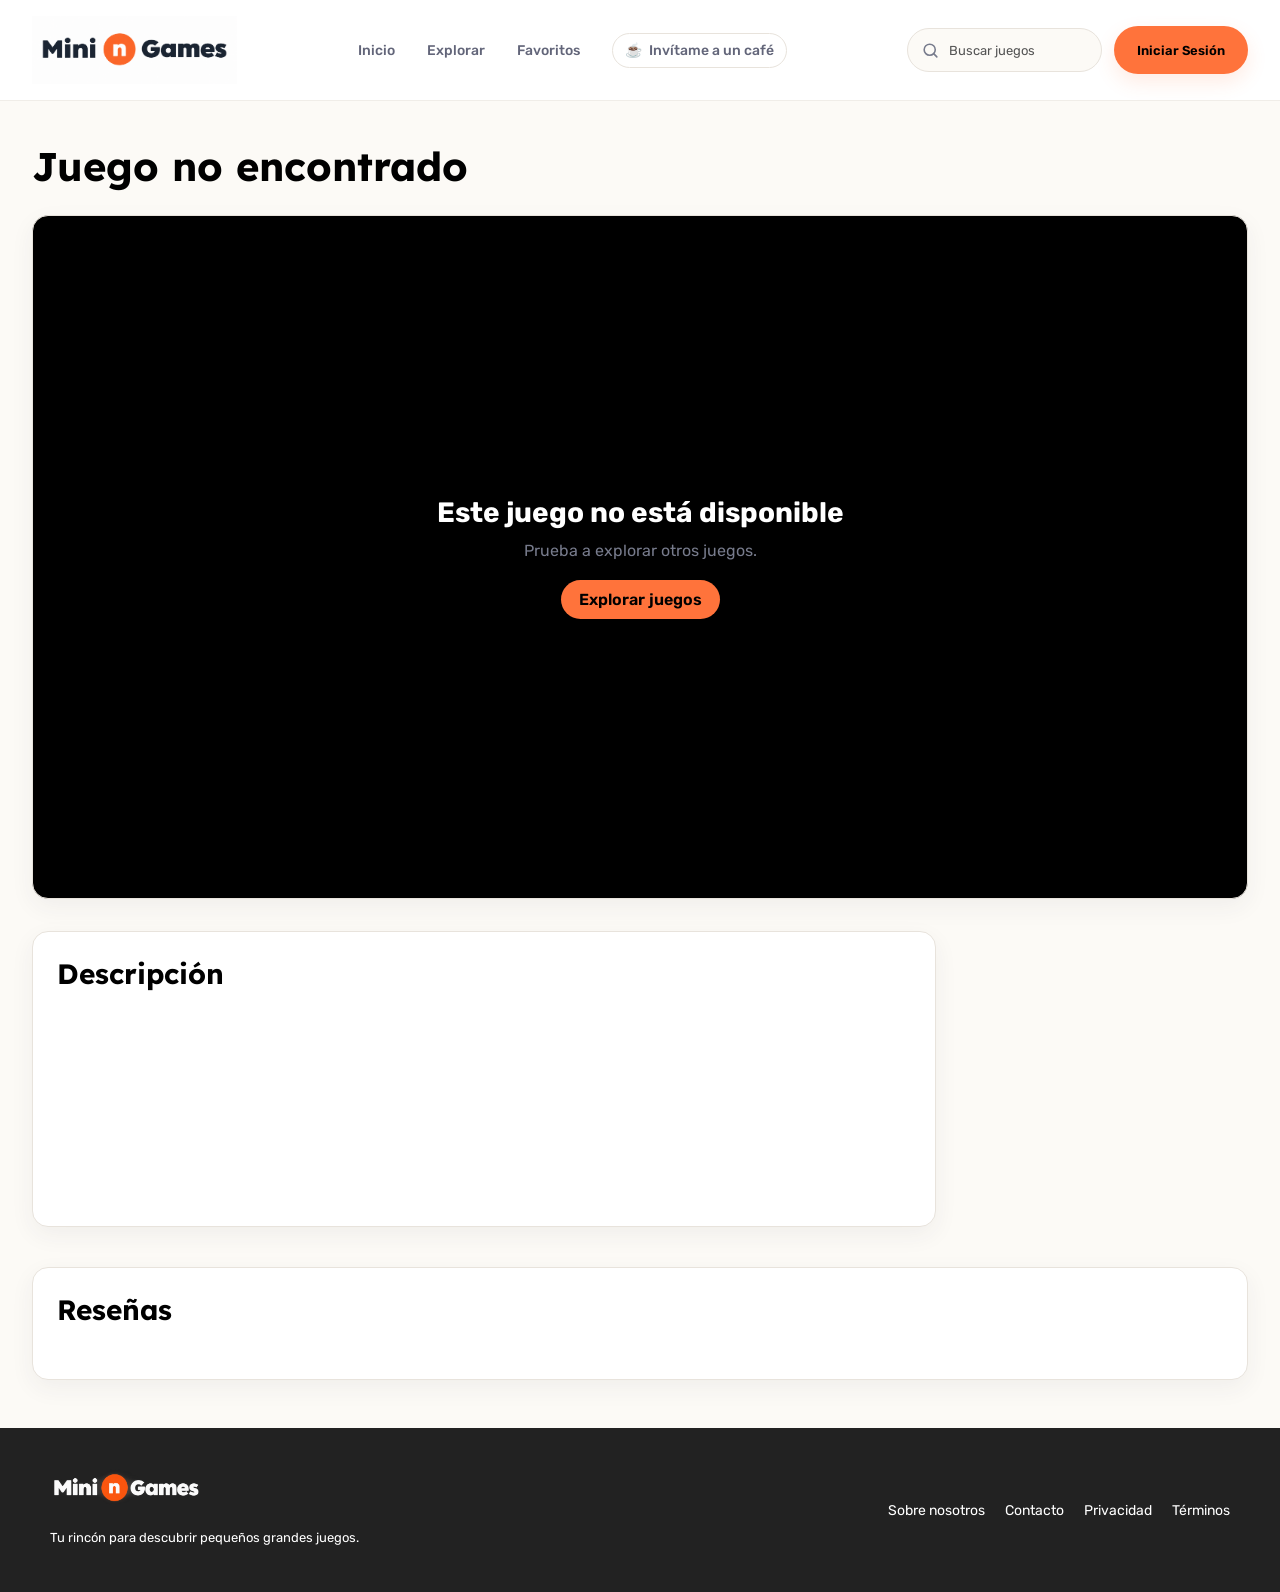
==== html/BlankGame.html @ 8cdf12ac "Add files via upload" ====
<!doctype html>
<html lang="es">
  <head>
    <meta charset="UTF-8" />
    <meta name="viewport" content="width=device-width, initial-scale=1.0" />
    <meta
      name="description"
      content="Consulta la ficha, imágenes y reseñas de este juego en Mini N Games."
    />
    <title>Juego | Mini N Games</title>
    <link rel="stylesheet" href="../CSS/fonts.css" />
    <link rel="stylesheet" href="../CSS/colors.css" />
    <link rel="stylesheet" href="../CSS/spacing.css" />
    <link rel="stylesheet" href="../CSS/index.css" />
    <link rel="stylesheet" href="../CSS/game_page.css" />
  </head>

  <body class="primary-background">
    <header class="site-header highlight-background">
      <div class="header-content">
        <a href="../index.html" class="logo-link" aria-label="Mini N Games - Inicio">
          <img src="../img/logo/whiteLogo.png" alt="Mini N Games" class="logo" />
        </a>

        <nav class="primary-nav" aria-label="Navegación principal">
          <a href="../index.html">Inicio</a>
          <a href="./gameBrowser.html">Explorar</a>
          <a href="./favoritos.html">Favoritos</a>
          <a href="./cafe.html" class="coffee-button">
            <span aria-hidden="true">☕</span> Invítame a un café
          </a>
        </nav>

        <div class="header-actions">
          <form
            class="header-search"
            role="search"
            action="./gameBrowser.html"
            method="get"
          >
            <svg
              class="search-icon"
              xmlns="http://www.w3.org/2000/svg"
              width="19"
              height="19"
              viewBox="0 0 24 24"
              fill="none"
              stroke="currentColor"
              stroke-width="2"
              stroke-linecap="round"
              stroke-linejoin="round"
              aria-hidden="true"
            >
              <circle cx="11" cy="11" r="7"></circle>
              <path d="m20 20-4-4"></path>
            </svg>
            <input
              type="search"
              name="q"
              placeholder="Buscar juegos"
              aria-label="Buscar juegos"
            />
          </form>
          <a href="./account.html" class="account-button">Iniciar Sesión</a>
        </div>
      </div>
    </header>

    <main class="game-page">
      <section class="game-player-section" aria-labelledby="game-title">
        <div class="game-title-row">
          <h1 id="game-title" class="title game-title">Cargando juego...</h1>
          <div id="favorite-action"></div>
        </div>
        <div
          class="game-player"
          role="region"
          aria-label="Área de ejecución del juego"
        >
          <div class="game-unavailable" role="status">
            <h2>Este juego no está disponible</h2>
            <p>Prueba a explorar otros juegos.</p>
            <a class="game-unavailable-link" href="./gameBrowser.html">
              Explorar juegos
            </a>
          </div>
        </div>
      </section>

      <section class="game-description-section" aria-labelledby="description-title">
        <div class="game-description">
          <h2 id="description-title" class="subtitle">Descripción</h2>
          <div id="game-description" class="game-description-copy cuerpo"></div>
          <p id="game-author" class="game-author cuerpo" hidden></p>
        </div>
        <aside
          id="game-gallery"
          class="game-gallery"
          aria-label="Imágenes del juego"
        ></aside>
      </section>

      <section class="game-reviews" aria-labelledby="reviews-title">
        <div class="reviews-header">
          <h2 id="reviews-title" class="subtitle">Reseñas</h2>
        </div>
        <p id="review-summary" class="review-summary cuerpo" aria-live="polite"></p>
        <div id="review-composer" class="review-composer" hidden>
          <h3 id="review-form-title" class="highlight">Escribe una reseña</h3>
          <form id="review-form">
            <label class="review-field">
              Valoración
              <span
                class="review-rating-control"
                role="group"
                aria-label="Elige una valoración"
              >
                <input type="hidden" name="rating" value="5">
                <button
                  type="button"
                  class="review-rating-button"
                  data-rating="1"
                  aria-label="1 estrella"
                >★</button>
                <button
                  type="button"
                  class="review-rating-button"
                  data-rating="2"
                  aria-label="2 estrellas"
                >★</button>
                <button
                  type="button"
                  class="review-rating-button"
                  data-rating="3"
                  aria-label="3 estrellas"
                >★</button>
                <button
                  type="button"
                  class="review-rating-button"
                  data-rating="4"
                  aria-label="4 estrellas"
                >★</button>
                <button
                  type="button"
                  class="review-rating-button"
                  data-rating="5"
                  aria-label="5 estrellas"
                >★</button>
              </span>
            </label>
            <label class="review-field">
              Tu reseña
              <textarea
                name="comment"
                rows="4"
                minlength="10"
                maxlength="1000"
                required
                placeholder="Cuéntanos qué te ha parecido este juego..."
              ></textarea>
            </label>
            <button class="review-submit" type="submit">Publicar reseña</button>
            <p id="review-form-status" class="review-form-status" role="status"></p>
          </form>
        </div>
        <p id="review-login-prompt" class="review-login-prompt cuerpo" hidden>
          <a href="./account.html">Inicia sesión</a> para escribir una reseña.
        </p>
        <div id="review-list" class="review-list" aria-live="polite">
          <p class="cuerpo" role="status">Cargando reseñas...</p>
        </div>
      </section>
    </main>

    <footer class="site-footer">
      <div class="footer-content">
        <div>
          <a
            href="../index.html"
            class="logo-link"
            aria-label="Mini N Games - Inicio"
          >
            <img
              src="../img/logo/TransparentBlackLogo.png"
              alt="Mini N Games"
              class="logo"
              style="width: 150px; height: auto"
            />
          </a>
          <p class="leyenda">
            Tu rincón para descubrir pequeños grandes juegos.
          </p>
        </div>
        <nav class="footer-links" aria-label="Enlaces del pie de página">
          <a href="./sobre-nosotros.html">Sobre nosotros</a>
          <a href="./contacto.html">Contacto</a>
          <a href="./privacidad.html">Privacidad</a>
          <a href="./terminos.html">Términos</a>
        </nav>
      </div>
    </footer>

    <script src="../js/paths.js"></script>
    <script src="../js/nav-search.js"></script>
    <script src="../js/accounts.js"></script>
    <script src="../js/favorite-controls.js"></script>
    <script src="../js/game-detail.js"></script>
  </body>
</html>
---- CSS/fonts.css ----
@font-face {
  font-family: "Lexend Deca";
  src: url("./fuentes/Lexend_Deca/LexendDeca-VariableFont_wght.ttf")
    format("truetype");
  font-weight: 100 900;
  font-style: normal;
  font-display: swap;
}

@font-face {
  font-family: "Rubik";
  src: url("./fuentes/Rubik/Rubik-VariableFont_wght.ttf") format("truetype");
  font-weight: 300 900;
  font-style: normal;
  font-display: swap;
}

.logo-link,
.primary-nav a,
.account-button,
.hero-button,
.section-header a,
.footer-links a {
  text-decoration: none;
}

.primary-nav a,
.header-search input,
.account-button,
.hero-button,
.advertisement,
.intro-text,
.section-header a,
.game-category,
.footer-links a,
.carousel-details p,
.carousel-meta span,
.carousel-meta .carousel-category-link {
  font-family: "Rubik", sans-serif;
}

.primary-nav a {
  font-size: 14px;
  font-weight: 500;
  white-space: nowrap;
}

.primary-nav a.active {
  font-weight: 600;
}

.header-search input,
.account-button {
  font-size: 13px;
}

.account-button {
  font-weight: 600;
  white-space: nowrap;
}

.hero-button {
  font-size: 14px;
  font-weight: 500;
}

.advertisement span {
  font-size: 13px;
}

.intro-text {
  font-size: 15px;
}

.section-header a,
.footer-links a {
  font-size: 14px;
}

.game-info p {
  line-height: 1.4;
}

.game-category {
  font-size: 12px;
}

.featured-label {
  font-family: "Rubik", sans-serif;
  font-size: 11px;
  font-weight: 600;
  letter-spacing: 0.08em;
}

.carousel-main-overlay h2 {
  font-size: clamp(23px, 2.4vw, 34px);
  line-height: 1.12;
}

.carousel-details h2 {
  font-family: "Lexend Deca", sans-serif;
  font-size: 18px;
  line-height: 1.25;
}

.carousel-details p {
  font-size: 13px;
  line-height: 1.45;
}

.carousel-meta span,
.carousel-meta .carousel-category-link {
  font-size: 11px;
}

.carousel-arrow {
  font-size: 21px;
}

@media (max-width: 760px) {
  .primary-nav a {
    font-size: 13px;
  }

  .hero-content .cuerpo {
    font-size: 14px;
  }

  .carousel-main-overlay h2 {
    font-size: 24px;
  }

  .carousel-details h2 {
    font-size: 16px;
  }

  .carousel-details p {
    font-size: 12px;
  }

  .carousel-arrow {
    font-size: 17px;
  }
}

@media (max-width: 600px) {
  .account-button {
    font-size: 12px;
  }
}

.title {
  font-family: "Lexend Deca", sans-serif;
  font-size: 40px;
}
.subtitle {
  font-family: "Lexend Deca", sans-serif;
  font-size: 28px;
}
.highlight {
  font-family: "Lexend Deca", sans-serif;
  font-size: 20px;
}

.cuerpo {
  font-family: "Rubik", sans-serif;
  font-size: 16px;
}

.leyenda {
  font-family: "Rubik", sans-serif;
  font-size: 13px;
}
---- CSS/colors.css ----
:root {
  --color-primary: #ff733b;
  --color-primary-hover: #ed622e;
  --color-primary-hover-alt: #e95f2c;
  --color-primary-subtle: rgba(255, 115, 59, 0.14);
  --color-primary-focus: rgb(255 115 59 / 12%);
  --color-primary-shadow: rgb(255 115 59 / 14%);
  --color-secondary: #4ecdc4;
  --color-secondary-subtle: rgb(78 205 196 / 20%);
  --color-secondary-text: #13312f;
  --color-page-background: #fcfaf6;
  --color-white: #fff;
  --color-black: #000;
  --color-transparent: transparent;
  --color-text: #333;
  --color-header-border: #f0ede8;
  --color-nav-text: #626579;
  --color-ink: #303342;
  --color-border: #e8e3dc;
  --color-muted: #777b8c;
  --color-placeholder: #545454;
  --color-hero-placeholder: #ddd;
  --color-shadow-hero: rgba(0, 0, 0, 0.64);
  --color-ad-background: #dedede;
  --color-ad-text: #555;
  --color-card-shadow: rgb(48 51 66 / 6%);
  --color-card-shadow-hover: rgb(48 51 66 / 12%);
  --color-footer-background: #222;
  --color-carousel-background: #202a35;
  --color-carousel-shadow: rgba(0, 0, 0, 0.14);
  --color-shadow-carousel: rgba(0, 0, 0, 0.78);
  --color-details-background: #e9e5de;
  --color-primary-subtle-text: #0c0604;
  --color-carousel-arrow-background: rgba(0, 0, 0, 0.48);
}

.primary-color {
  color: var(--color-primary);
}

.secondary-color {
  color: var(--color-secondary);
}

.primary-background {
  background-color: var(--color-page-background);
  color: var(--color-text);
}

.highlight-background {
  background-color: var(--color-white);
}

.title,
.subtitle,
.highlight,
.cuerpo {
  color: var(--color-black);
}

.leyenda {
  color: var(--color-white);
}

a {
  color: inherit;
}

.site-header {
  background-color: var(--color-white);
  border-bottom: 1px solid var(--color-header-border);
}

.primary-nav a {
  color: var(--color-nav-text);
}

.primary-nav a:hover,
.primary-nav a.active {
  color: var(--color-ink);
}

.coffee-button:hover {
  border-color: var(--color-primary);
  background-color: var(--color-primary-subtle);
}

.primary-nav a.active::after {
  background-color: var(--color-primary);
}

.primary-nav a:focus-visible,
.logo-link:focus-visible,
.account-button:focus-visible {
  outline: 2px solid var(--color-primary);
  outline-offset: 4px;
}

.header-search {
  border: 1px solid var(--color-border);
  background-color: var(--color-page-background);
  color: var(--color-muted);
}

.header-search input {
  border: none;
  outline: none;
  background: var(--color-transparent);
  color: var(--color-ink);
}

.header-search input::placeholder {
  color: var(--color-placeholder);
  opacity: 1;
}

.header-search:focus-within {
  border-color: var(--color-primary);
  box-shadow: 0 0 0 2px var(--color-primary-focus);
}

.account-button {
  background-color: var(--color-primary);
  box-shadow: 0 8px 20px var(--color-primary-shadow);
  color: var(--color-black);
}

.account-button:hover {
  background-color: var(--color-primary-hover);
}

.hero {
  background: var(--color-hero-placeholder);
}

.hero::after {
  background: linear-gradient(
    var(--color-transparent),
    var(--color-shadow-hero)
  );
}

.hero-content,
.hero-content h2,
.hero-content p {
  color: var(--color-white);
}

.hero-button {
  background: var(--color-primary);
  color: var(--color-black);
}

.hero-button:hover {
  background: var(--color-primary-hover-alt);
}

.advertisement {
  background: var(--color-ad-background);
  color: var(--color-ad-text);
}

.intro-text {
  color: var(--color-ad-text);
}

.games-section {
  border: 1px solid var(--color-border);
  background: var(--color-white);
  box-shadow: 0 8px 24px var(--color-card-shadow);
}

.section-header a {
  color: var(--color-primary);
}

.game-card {
  border: 1px solid var(--color-border);
  background: var(--color-white);
  box-shadow: 0 4px 14px var(--color-card-shadow);
}

.game-card:hover {
  box-shadow: 0 10px 24px var(--color-card-shadow-hover);
}

.game-category {
  background: var(--color-secondary-subtle);
  color: var(--color-ink);
  font-weight: 700;
}

.carousel-meta .carousel-category-link {
  color: var(--color-ink);
  font-weight: 700;
}

.site-footer {
  background: var(--color-footer-background);
  color: var(--color-white);
}

.site-footer p,
.footer-links a {
  color: var(--color-white);
}

.carousel {
  background: var(--color-carousel-background);
  box-shadow: 0 4px 14px var(--color-carousel-shadow);
}

.carousel-main {
  background: var(--color-footer-background);
}

.carousel-main::after {
  background: linear-gradient(
    to top,
    var(--color-shadow-carousel),
    var(--color-transparent)
  );
}

.carousel-main-overlay,
.featured-label,
.carousel-main-overlay h2 {
  color: var(--color-white);
}

.carousel-details {
  background: var(--color-details-background);
  color: var(--color-text);
}

.carousel-meta span,
.carousel-meta .carousel-category-link {
  background: var(--color-primary-subtle);
  color: var(--color-primary-subtle-text);
}

.hero-button:focus-visible {
  outline: 2px solid var(--color-ink);
  outline-offset: 3px;
}

.carousel-arrow {
  border: 0;
  background: var(--color-carousel-arrow-background);
  color: var(--color-white);
}

.carousel-arrow:hover {
  background: var(--color-primary);
}

.carousel-dot {
  border: 1px solid var(--color-white);
  background: var(--color-transparent);
}

.carousel-dot.active {
  border-color: var(--color-primary);
  background: var(--color-primary);
}

@media (max-width: 760px) {
  .carousel-indicators {
    background: var(--color-carousel-background);
  }
}
---- CSS/spacing.css ----
.spacing_XS {
  margin: 8px;
}

.spacing_SM {
  margin: 16px;
}

.spacing_MD {
  margin: 24px;
}

.spacing_LG {
  margin: 32px;
}

.spacing_XL {
  margin: 48px;
}

body {
  margin: 0;
}

.header-content {
  gap: 32px;
  margin: 0 auto;
  padding: 16px 32px;
}

.primary-nav {
  gap: clamp(16px, 2.5vw, 38px);
}

.primary-nav a {
  padding: 12px 0;
}

.primary-nav .coffee-button {
  padding: 8px 12px;
}

.header-actions {
  gap: 12px;
}

.header-search {
  gap: 9px;
  padding: 0 13px;
}

.header-search input {
  padding: 0;
}

.account-button {
  padding: 0 23px;
}

.featured-layout {
  gap: clamp(24px, 5vw, 68px);
  margin: 56px auto 32px;
}

.hero-content h2 {
  margin: 0 0 8px;
}

.hero-content p {
  margin: 0 0 16px;
}

.hero-button {
  padding: 9px 16px;
}

main {
  margin: 0 auto;
  padding: 0 32px 48px;
}

.advertisement {
  margin: 0 0 22px;
}

.intro-text {
  margin: 0 0 28px;
}

.games-section {
  padding: 24px 26px 30px;
}

.section-header {
  margin-bottom: 18px;
}

.section-header h2 {
  margin: 0;
}

.games {
  gap: clamp(16px, 2.5vw, 30px);
}

.game-card img {
  margin: 10px auto 0;
}

.game-info {
  padding: 14px 15px 17px;
}

.game-info h3 {
  margin: 0 0 8px;
}

.game-info p {
  margin: 0 0 10px;
}

.game-category {
  margin-top: auto;
  padding: 4px 8px;
}

footer {
  padding: 34px 32px;
}

.footer-content {
  gap: 32px;
  margin: 0 auto;
}

.footer-links {
  gap: 20px;
}

.carousel {
  margin: 44px auto 28px;
}

.featured-label {
  margin-bottom: 8px;
}

.carousel-main-overlay h2 {
  margin: 0 0 14px;
}

.carousel-details {
  gap: 9px;
  padding: 18px 20px;
}

.carousel-details h2,
.carousel-details p {
  margin: 0;
}

.carousel-thumbnails {
  gap: 7px;
}

.carousel-meta {
  gap: 6px;
  margin-top: 1px;
}

.carousel-footer {
  gap: 8px;
}

.carousel-meta span,
.carousel-meta .carousel-category-link {
  padding: 5px 7px;
}

.hero-button {
  padding: 9px 15px;
}

.carousel-arrow {
  padding: 0;
}

.carousel-indicators {
  gap: 8px;
}

.carousel-dot {
  padding: 0;
}

@media (max-width: 1100px) {
  .header-content {
    gap: 14px 24px;
    padding: 16px 24px;
  }

  .primary-nav {
    gap: clamp(22px, 4vw, 38px);
  }
}

@media (max-width: 600px) {
  .header-content {
    gap: 14px;
    padding: 16px;
  }

  .header-actions {
    gap: 8px;
  }

  .header-search,
  .header-search input {
    padding: 0;
  }

  .header-search:focus-within {
    padding: 0 10px;
  }

  .account-button {
    padding: 0 14px;
  }

  .primary-nav {
    gap: 24px;
  }
}

@media (max-width: 380px) {
  .account-button {
    padding: 0 10px;
  }

  .primary-nav {
    gap: 20px;
  }
}

@media (max-width: 760px) {
  .header-content {
    gap: 12px 20px;
    padding: 12px 18px;
  }

  .primary-nav {
    gap: 22px;
  }

  .user-menu {
    gap: 12px;
  }

  .subnav {
    gap: 10px;
    padding: 12px 18px;
  }

  .nav-links {
    gap: 18px;
  }

  .featured-layout {
    gap: 12px;
    margin: 28px 0 22px;
  }

  main {
    padding: 0 18px 34px;
  }

  .games-section {
    padding: 18px 14px 22px;
  }

  .games {
    gap: 16px;
  }

  .footer-content {
    gap: 32px;
  }
}

@media (max-width: 420px) {
  .user-menu {
    gap: 8px;
  }

  .account-button {
    padding: 8px 10px;
  }

  .featured-layout {
    gap: 8px;
  }

  .section-header {
    gap: 12px;
  }
}

@media (max-width: 760px) {
  .carousel {
    margin: 28px auto 22px;
  }

  .carousel-details {
    gap: 8px;
    padding: 14px 16px;
  }

  .carousel-thumbnails {
    gap: 6px;
  }
}

@media (max-width: 420px) {
  .carousel-details {
    padding-right: 12px;
    padding-left: 12px;
  }
}
---- CSS/index.css ----
* {
  box-sizing: border-box;
}

/* =========================
        HEADER
========================= */

.site-header {
  width: 100%;
}

.header-content {
  display: grid;
  grid-template-columns: auto minmax(0, 1fr) auto;
  align-items: center;

  width: 100%;
  max-width: 1400px;
  min-height: 96px;
}

/* Logo */

.logo-link {
  display: inline-flex;
  align-items: center;
  flex-shrink: 0;
}

.header-content .logo {
  display: block;
  width: 205px;
  max-width: 100%;
  height: auto;
  object-fit: contain;
}

/* Navegación */

.primary-nav {
  display: flex;
  align-items: center;
  justify-content: center;
  min-width: 0;
}

.primary-nav a {
  position: relative;
  display: inline-flex;
  align-items: center;

  transition: color 0.2s ease;
}

.coffee-button {
  flex-shrink: 0;
  gap: 7px;
  border: 1px solid var(--color-border);
  border-radius: 999px;
  color: var(--color-ink);
  font-family: "Rubik", sans-serif;
  font-size: 13px;
  font-weight: 500;
  white-space: nowrap;
  transition:
    border-color 0.2s ease,
    background-color 0.2s ease,
    color 0.2s ease;
}

.coffee-button span {
  color: var(--color-primary);
}

.coffee-button:focus-visible {
  outline: 2px solid var(--color-primary);
  outline-offset: 3px;
}

.primary-nav a.active::after {
  position: absolute;
  right: 25%;
  bottom: 3px;
  left: 25%;

  height: 3px;
  border-radius: 3px;
  content: "";
}

.primary-nav a:focus-visible,
.logo-link:focus-visible,
.account-button:focus-visible {
  outline-offset: 4px;
}

/* Buscador y cuenta */

.header-actions {
  display: flex;
  align-items: center;
  justify-content: flex-end;
  min-width: 0;
}

.header-search {
  position: relative;
  display: flex;
  align-items: center;

  width: 195px;
  height: 44px;

  border-radius: 24px;
}

.header-search.suggestions-open {
  z-index: 5;
}

.header-suggestions {
  position: absolute;
  z-index: 10;
  top: calc(100% + 8px);
  right: 0;
  display: grid;
  width: min(320px, 85vw);
  overflow: hidden;
  border: 1px solid var(--color-border);
  border-radius: 12px;
  background: var(--color-white);
  box-shadow: 0 10px 26px var(--color-card-shadow-hover);
}

.header-suggestions[hidden] {
  display: none;
}

.header-suggestion {
  display: grid;
  gap: 3px;
  padding: 11px 14px;
  color: var(--color-ink);
  text-decoration: none;
}

.header-suggestion + .header-suggestion {
  border-top: 1px solid var(--color-border);
}

.header-suggestion:hover,
.header-suggestion[aria-selected="true"] {
  background: var(--color-primary-subtle);
}

.header-suggestion-title {
  font-family: "Rubik", sans-serif;
  font-size: 13px;
  font-weight: 600;
}

.header-suggestion-category {
  color: var(--color-muted);
  font-family: "Rubik", sans-serif;
  font-size: 11px;
}

.header-suggestion:focus-visible {
  outline: 2px solid var(--color-primary);
  outline-offset: -2px;
}

.search-icon {
  flex-shrink: 0;
}

.header-search input {
  width: 100%;
  min-width: 0;
}

/* Botón de crear cuenta */

.account-button {
  display: inline-flex;
  align-items: center;
  justify-content: center;
  flex-shrink: 0;

  min-height: 48px;

  border-radius: 28px;
  transition:
    background-color 0.2s ease,
    transform 0.2s ease;
}

.account-button:hover {
  transform: translateY(-1px);
}

/* =========================
   RESPONSIVE
========================= */

@media (max-width: 1100px) {
  .header-content {
    grid-template-columns: auto minmax(0, 1fr);
  }

  .header-content .logo {
    width: 185px;
  }

  .header-actions {
    grid-column: 2;
    grid-row: 1;
  }

  .primary-nav {
    grid-column: 1 / -1;
    grid-row: 2;
    justify-content: flex-start;
    overflow-x: auto;
  }
}

@media (max-width: 600px) {
  .header-content {
    grid-template-columns: minmax(0, 1fr) auto;
  }

  .header-content .logo {
    width: 145px;
  }

  .header-actions {
    grid-column: 2;
    grid-row: 1;
  }

  .header-search {
    width: 42px;
    height: 42px;
    justify-content: center;
  }

  .header-search input {
    width: 0;
  }

  .header-search:focus-within {
    width: min(180px, 45vw);
    justify-content: flex-start;
  }

  .header-search:focus-within input {
    width: 100%;
  }

  .account-button {
    min-height: 42px;
  }

  .primary-nav {
    grid-column: 1 / -1;
    grid-row: 2;
  }
}

@media (max-width: 380px) {
  .header-content .logo {
    width: 125px;
  }
}

/* =========================
          HERO
========================= */

.featured-layout {
  display: grid;
  grid-template-columns: minmax(40px, 1fr) minmax(0, 7fr) minmax(40px, 1fr);
  align-items: center;
  max-width: 1400px;
  overflow: hidden;
}

.featured-side {
  display: block;
  width: 100%;
  height: 230px;
  object-fit: cover;
}

.hero {
  position: relative;
  height: clamp(250px, 34vw, 430px);
  overflow: hidden;
}

.hero > img {
  display: block;
  width: 100%;
  height: 100%;
  object-fit: cover;
}

.hero::after {
  position: absolute;
  inset: 35% 0 0;
  content: "";
}

.hero-content {
  position: absolute;
  z-index: 1;
  right: 28px;
  bottom: 24px;
  left: 28px;
  max-width: 540px;
}

.hero-button {
  display: inline-block;
  border-radius: 5px;
}

/* =========================
         CONTENIDO
========================= */

main {
  max-width: 1240px;
}

.advertisement {
  position: relative;
  display: flex;
  align-items: center;
  justify-content: center;
  min-height: 76px;
}

.advertisement span {
  position: absolute;
  top: 6px;
  left: 8px;
}

.advertisement img {
  width: 36px;
  height: 24px;
  object-fit: cover;
}

.games-section {
  border-radius: 16px;
}

.section-header {
  display: flex;
  justify-content: space-between;
  align-items: center;
}

.games {
  display: grid;
  grid-template-columns: repeat(3, minmax(0, 1fr));
}

.game-card {
  display: flex;
  flex-direction: column;
  overflow: hidden;
  border-radius: 12px;
  transition:
    transform 0.2s ease,
    box-shadow 0.2s ease;
}

.game-card:hover {
  transform: translateY(-4px);
}

.game-card img {
  display: block;
  width: calc(100% - 20px);
  height: clamp(110px, 15vw, 190px);
  border-radius: 8px;
  object-fit: cover;
}

.game-info {
  display: flex;
  flex: 1;
  flex-direction: column;
}

.favorite-control {
  display: grid;
  justify-items: start;
  gap: 4px;
  margin-bottom: 8px;
}

.favorite-button {
  min-height: 34px;
  padding: 6px 11px;
  border: 1px solid var(--color-border);
  border-radius: 18px;
  background: var(--color-white);
  color: var(--color-ink);
  cursor: pointer;
  font-family: "Rubik", sans-serif;
  font-size: 12px;
  font-weight: 600;
}

.favorite-button[aria-pressed="true"] {
  border-color: var(--color-primary);
  background: var(--color-primary-subtle);
}

.favorite-button:hover {
  border-color: var(--color-primary);
}

.favorite-button:focus-visible {
  outline: 2px solid var(--color-primary);
  outline-offset: 3px;
}

.favorite-status {
  color: #9c2f20;
  font-family: "Rubik", sans-serif;
  font-size: 12px;
}

.game-info h3 a {
  color: inherit;
  text-decoration: none;
}

.game-info h3 a:hover {
  text-decoration: underline;
}

.game-info h3 a:focus-visible {
  outline: 2px solid currentColor;
  outline-offset: 3px;
}

.game-info p {
  display: -webkit-box;
  min-height: 4.2em;
  overflow: hidden;
  -webkit-box-orient: vertical;
  -webkit-line-clamp: 3;
  line-clamp: 3;
  text-overflow: ellipsis;
}

.game-category {
  display: inline-block;
  align-self: flex-start;
  border-radius: 999px;
}

/* =========================
          FOOTER
========================= */

.footer-content {
  display: flex;
  justify-content: space-between;
  max-width: 1180px;
}

.footer-links {
  display: flex;
  align-items: center;
  flex-wrap: wrap;
}

/* =========================
        RESPONSIVE
========================= */

@media (max-width: 760px) {
  .header-content {
    flex-wrap: wrap;
  }

  .logo {
    width: 150px;
  }

  .primary-nav {
    order: 3;
    flex: 1 0 100%;
    justify-content: flex-start;
  }

  .subnav {
    align-items: stretch;
    flex-direction: column;
  }

  .nav-links {
    justify-content: flex-start;
  }

  .search {
    flex: 0 0 auto;
    width: 100%;
    min-width: 0;
  }

  .featured-layout {
    grid-template-columns: 28px minmax(0, 1fr) 28px;
  }

  .featured-side {
    height: 130px;
  }

  .hero {
    height: 280px;
  }

  .hero-content {
    right: 16px;
    bottom: 15px;
    left: 16px;
  }

  .games {
    grid-template-columns: 1fr;
  }

  .game-card img {
    height: 190px;
  }

  .footer-content {
    flex-direction: column;
  }
}

@media (max-width: 420px) {
  .logo {
    width: 132px;
  }

  .featured-layout {
    grid-template-columns: 16px minmax(0, 1fr) 16px;
  }

  .featured-side {
    height: 100px;
  }

  .hero {
    height: 250px;
  }

  .section-header {
    align-items: flex-start;
  }
}

/* =========================
       CARRUSEL DESTACADO
========================= */

.carousel {
  position: relative;
  width: calc(100% - 48px);
  max-width: 1120px;
  height: calc(clamp(300px, 30vw, 390px) + 24px);
  overflow: hidden;
}

.carousel-track {
  position: relative;
  width: 100%;
  height: calc(100% - 24px);
}

.carousel-slide {
  position: absolute;
  inset: 0;
  display: grid;
  grid-template-columns: minmax(0, 1.8fr) minmax(250px, 1fr);
  opacity: 0;
  visibility: hidden;
  transition:
    opacity 0.45s ease,
    visibility 0.45s ease;
}

.carousel-slide.active {
  z-index: 1;
  opacity: 1;
  visibility: visible;
}

.carousel-main {
  position: relative;
  min-width: 0;
  min-height: 0;
  overflow: hidden;
}

.carousel-main-image {
  display: block;
  width: 100%;
  height: 100%;
  object-fit: cover;
}

.carousel-main::after {
  position: absolute;
  inset: 35% 0 0;
  content: "";
  pointer-events: none;
}

.carousel-main-overlay {
  position: absolute;
  z-index: 1;
  right: 24px;
  bottom: 34px;
  left: 28px;
}

.featured-label {
  display: block;
}

.carousel-details {
  display: grid;
  grid-template-rows: auto auto minmax(0, 1fr) auto;
  min-width: 0;
  min-height: 0;
  overflow: hidden;
}

.home-intro {
  width: min(100% - 32px, 1240px);
  margin: 32px auto 0;
}

.home-main {
  max-width: none;
  padding: 0 0 48px;
}

.home-main > .games-section {
  width: min(100% - 64px, 1240px);
  margin: 0 auto;
}

.home-intro h1 {
  margin: 0 0 8px;
}

.home-intro p {
  margin: 0;
  color: var(--color-muted);
}

.carousel-details h2 {
  display: -webkit-box;
  min-height: 2.5em;
  overflow: hidden;
  -webkit-box-orient: vertical;
  -webkit-line-clamp: 2;
  line-clamp: 2;
  text-overflow: ellipsis;
}

.carousel-details p {
  display: -webkit-box;
  min-height: 2.9em;
  overflow: hidden;
  -webkit-box-orient: vertical;
  -webkit-line-clamp: 2;
  line-clamp: 2;
  text-overflow: ellipsis;
}

.carousel-thumbnails {
  display: grid;
  grid-template-columns: repeat(2, minmax(0, 1fr));
  grid-template-rows: repeat(2, minmax(0, 1fr));
  min-height: 0;
}

.carousel-thumbnails img {
  display: block;
  width: 100%;
  height: 100%;
  min-height: 0;
  object-fit: cover;
}

.carousel-meta {
  display: flex;
  flex-wrap: wrap;
}

.carousel-footer {
  display: flex;
  align-items: center;
  justify-content: space-between;
}

.carousel-meta span,
.carousel-meta .carousel-category-link {
  border-radius: 999px;
}

.carousel-category-link {
  text-decoration: none;
}

.carousel-category-link:hover {
  text-decoration: underline;
}

.hero-button {
  display: inline-block;
  width: fit-content;
  border-radius: 4px;
  transition:
    background-color 0.18s ease,
    transform 0.18s ease;
}

.hero-button:hover {
  transform: translateY(-1px);
}

.hero-button:focus-visible {
  outline-offset: 3px;
}

.carousel-arrow {
  position: absolute;
  z-index: 3;
  top: calc((100% - 24px) / 2);
  display: flex;
  align-items: center;
  justify-content: center;
  width: 38px;
  height: 50px;
  transform: translateY(-50%);
  border-radius: 3px;
  cursor: pointer;
  transition: background-color 0.18s ease;
}

.carousel-arrow[hidden] {
  display: none;
}

.carousel-prev {
  left: 8px;
}
.carousel-next {
  right: 8px;
}

.carousel-indicators {
  position: absolute;
  z-index: 4;
  bottom: 0;
  left: 0;
  display: flex;
  align-items: center;
  justify-content: center;
  width: 100%;
  height: 24px;
}

.carousel-dot {
  width: 10px;
  height: 10px;
  border-radius: 50%;
  cursor: pointer;
  transition:
    background-color 0.2s ease,
    transform 0.2s ease;
}

.carousel-dot.active {
  transform: scale(1.12);
}

@media (max-width: 760px) {
  .carousel {
    width: calc(100% - 28px);
    height: 582px;
  }

  .carousel-track {
    height: 100%;
  }

  .carousel-slide {
    grid-template-columns: 1fr;
    grid-template-rows: 215px 22px minmax(0, 1fr);
  }

  .carousel-details {
    grid-row: 3;
  }

  .carousel-main-overlay {
    right: 18px;
    bottom: 24px;
    left: 20px;
  }

  .carousel-arrow {
    top: 107.5px;
    width: 32px;
    height: 42px;
  }

  .carousel-indicators {
    top: 215px;
    bottom: auto;
    width: 100%;
    height: 22px;
  }

  .carousel-prev {
    left: 5px;
  }
  .carousel-next {
    right: 5px;
  }
}

@media (max-width: 420px) {
  .carousel {
    height: 562px;
  }
}

@media (prefers-reduced-motion: reduce) {
  .carousel-slide,
  .carousel-dot,
  .carousel-arrow,
  .hero-button {
    transition: none;
  }
}
---- CSS/game_page.css ----
.game-page {
  width: min(100% - 64px, 1240px);
  margin: 0 auto;
  padding: 40px 0 48px;
}

.game-player-section {
  margin-bottom: 32px;
}

.game-title-row {
  display: flex;
  align-items: flex-start;
  justify-content: space-between;
  gap: 16px;
  margin-bottom: 24px;
}

.game-title {
  margin: 0;
}

.game-title-row .favorite-control {
  margin: 0;
}

.game-player {
  display: grid;
  place-items: center;
  width: 100%;
  aspect-ratio: 16 / 9;
  max-height: 700px;
  border: 1px solid var(--color-border);
  border-radius: 16px;
  background: var(--color-black);
  box-shadow: 0 8px 24px var(--color-card-shadow);
}

.game-unavailable {
  padding: 24px;
  color: var(--color-white);
  font-family: "Rubik", sans-serif;
  text-align: center;
}

.game-unavailable h2 {
  margin: 0 0 12px;
  font-size: clamp(20px, 3vw, 28px);
}

.game-unavailable p {
  margin: 0 0 20px;
  color: var(--color-muted);
  font-size: 16px;
}

.game-unavailable-link {
  display: inline-block;
  padding: 10px 18px;
  border-radius: 22px;
  background: var(--color-primary);
  color: var(--color-black);
  font-weight: 600;
  text-decoration: none;
}

.game-unavailable-link:hover {
  background: var(--color-primary-hover);
}

.game-unavailable-link:focus-visible {
  outline: 2px solid var(--color-primary);
  outline-offset: 3px;
}

.game-description-section {
  display: grid;
  grid-template-columns: minmax(0, 1fr) minmax(200px, 280px);
  gap: 32px;
  margin-bottom: 40px;
}

.game-description,
.game-reviews {
  min-width: 0;
  padding: 24px;
  border: 1px solid var(--color-border);
  border-radius: 16px;
  background: var(--color-white);
  box-shadow: 0 8px 24px var(--color-card-shadow);
}

.game-description h2,
.game-reviews h2 {
  margin: 0 0 16px;
}

.game-description-copy {
  line-height: 1.6;
}

.game-description-copy p {
  margin: 0 0 16px;
}

.game-description-copy p:last-child {
  margin-bottom: 0;
}

.game-author {
  margin: 16px 0 0;
  font-weight: 600;
}

.game-gallery {
  display: grid;
  grid-template-rows: repeat(3, minmax(88px, 1fr));
  gap: 16px;
}

.game-gallery[hidden] {
  display: none;
}

.gallery-image {
  display: block;
  width: 100%;
  min-height: 88px;
  border: 1px solid var(--color-border);
  border-radius: 10px;
  object-fit: cover;
}

.reviews-header {
  display: flex;
  align-items: center;
  justify-content: space-between;
}

.review-list {
  display: grid;
  gap: 16px;
}

.review-summary {
  margin: -6px 0 18px;
  color: var(--color-muted);
  font-family: "Rubik", sans-serif;
  font-size: 16px;
}

.review-composer {
  margin-bottom: 22px;
  padding: 18px;
  border: 1px solid var(--color-border);
  border-radius: 10px;
  background: var(--color-white);
}

.review-composer[hidden],
.review-login-prompt[hidden] {
  display: none;
}

.review-composer h3 {
  margin: 0 0 14px;
}

.review-composer form {
  display: grid;
  gap: 14px;
}

.review-field {
  display: grid;
  gap: 7px;
  color: var(--color-ink);
  font-family: "Rubik", sans-serif;
  font-size: 16px;
  font-weight: 600;
}

.review-field textarea {
  width: 100%;
  padding: 10px 12px;
  border: 1px solid var(--color-border);
  border-radius: 8px;
  background: var(--color-page-background);
  color: var(--color-ink);
  font-family: "Rubik", sans-serif;
  font-size: 16px;
}

.review-field textarea {
  resize: vertical;
}

.review-field textarea:focus {
  border-color: var(--color-primary);
  outline: 2px solid var(--color-primary-focus);
}

.review-rating-control {
  display: flex;
  gap: 8px;
}

.review-rating-button {
  width: 42px;
  height: 42px;
  padding: 0;
  border: 1px solid var(--color-border);
  border-radius: 8px;
  background: var(--color-page-background);
  color: var(--color-muted);
  cursor: pointer;
  font-size: 24px;
}

.review-rating-button.is-selected {
  color: var(--color-primary);
}

.review-rating-button:focus-visible {
  outline: 2px solid var(--color-primary-focus);
  outline-offset: 2px;
}

.review-submit {
  justify-self: start;
  min-height: 42px;
  padding: 9px 16px;
  border: 0;
  border-radius: 22px;
  background: var(--color-primary);
  color: var(--color-black);
  cursor: pointer;
  font-family: "Rubik", sans-serif;
  font-size: 14px;
  font-weight: 600;
}

.review-submit:hover {
  background: var(--color-primary-hover);
}

.review-submit:focus-visible {
  outline: 2px solid var(--color-primary);
  outline-offset: 3px;
}

.review-form-status {
  min-height: 1.4em;
  margin: 0;
  color: var(--color-ink);
  font-family: "Rubik", sans-serif;
  font-size: 16px;
}

.review-login-prompt {
  margin: 0 0 18px;
  font-family: "Rubik", sans-serif;
  font-size: 16px;
}

.review-login-prompt a {
  color: var(--color-primary-hover);
  font-weight: 600;
}

.review-card {
  padding: 16px;
  border: 1px solid var(--color-border);
  border-radius: 10px;
  background: var(--color-page-background);
}

.review-card-header {
  display: flex;
  align-items: center;
  justify-content: space-between;
  gap: 16px;
}

.review-card-header h3 {
  margin: 0;
}

.review-rating {
  flex-shrink: 0;
  color: var(--color-primary);
  font-family: "Rubik", sans-serif;
  letter-spacing: 0.08em;
}

.review-copy {
  margin: 10px 0 0;
  line-height: 1.5;
}

.game-player:focus-visible {
  outline: 3px solid var(--color-primary);
  outline-offset: 4px;
}

@media (max-width: 760px) {
  .game-title-row {
    flex-direction: column;
  }

  .game-page {
    width: min(100% - 36px, 1240px);
    padding: 28px 0 34px;
  }

  .game-title {
    margin-bottom: 18px;
  }

  .game-player-section {
    margin-bottom: 24px;
  }

  .game-description-section {
    grid-template-columns: 1fr;
    gap: 16px;
    margin-bottom: 24px;
  }

  .game-description,
  .game-reviews {
    padding: 18px;
  }

  .game-gallery {
    grid-template-columns: repeat(3, minmax(0, 1fr));
    grid-template-rows: auto;
    gap: 12px;
  }

  .gallery-image {
    min-height: 90px;
  }
}

@media (max-width: 420px) {
  .game-page {
    width: calc(100% - 32px);
  }

  .game-description,
  .game-reviews {
    padding: 16px;
  }
}
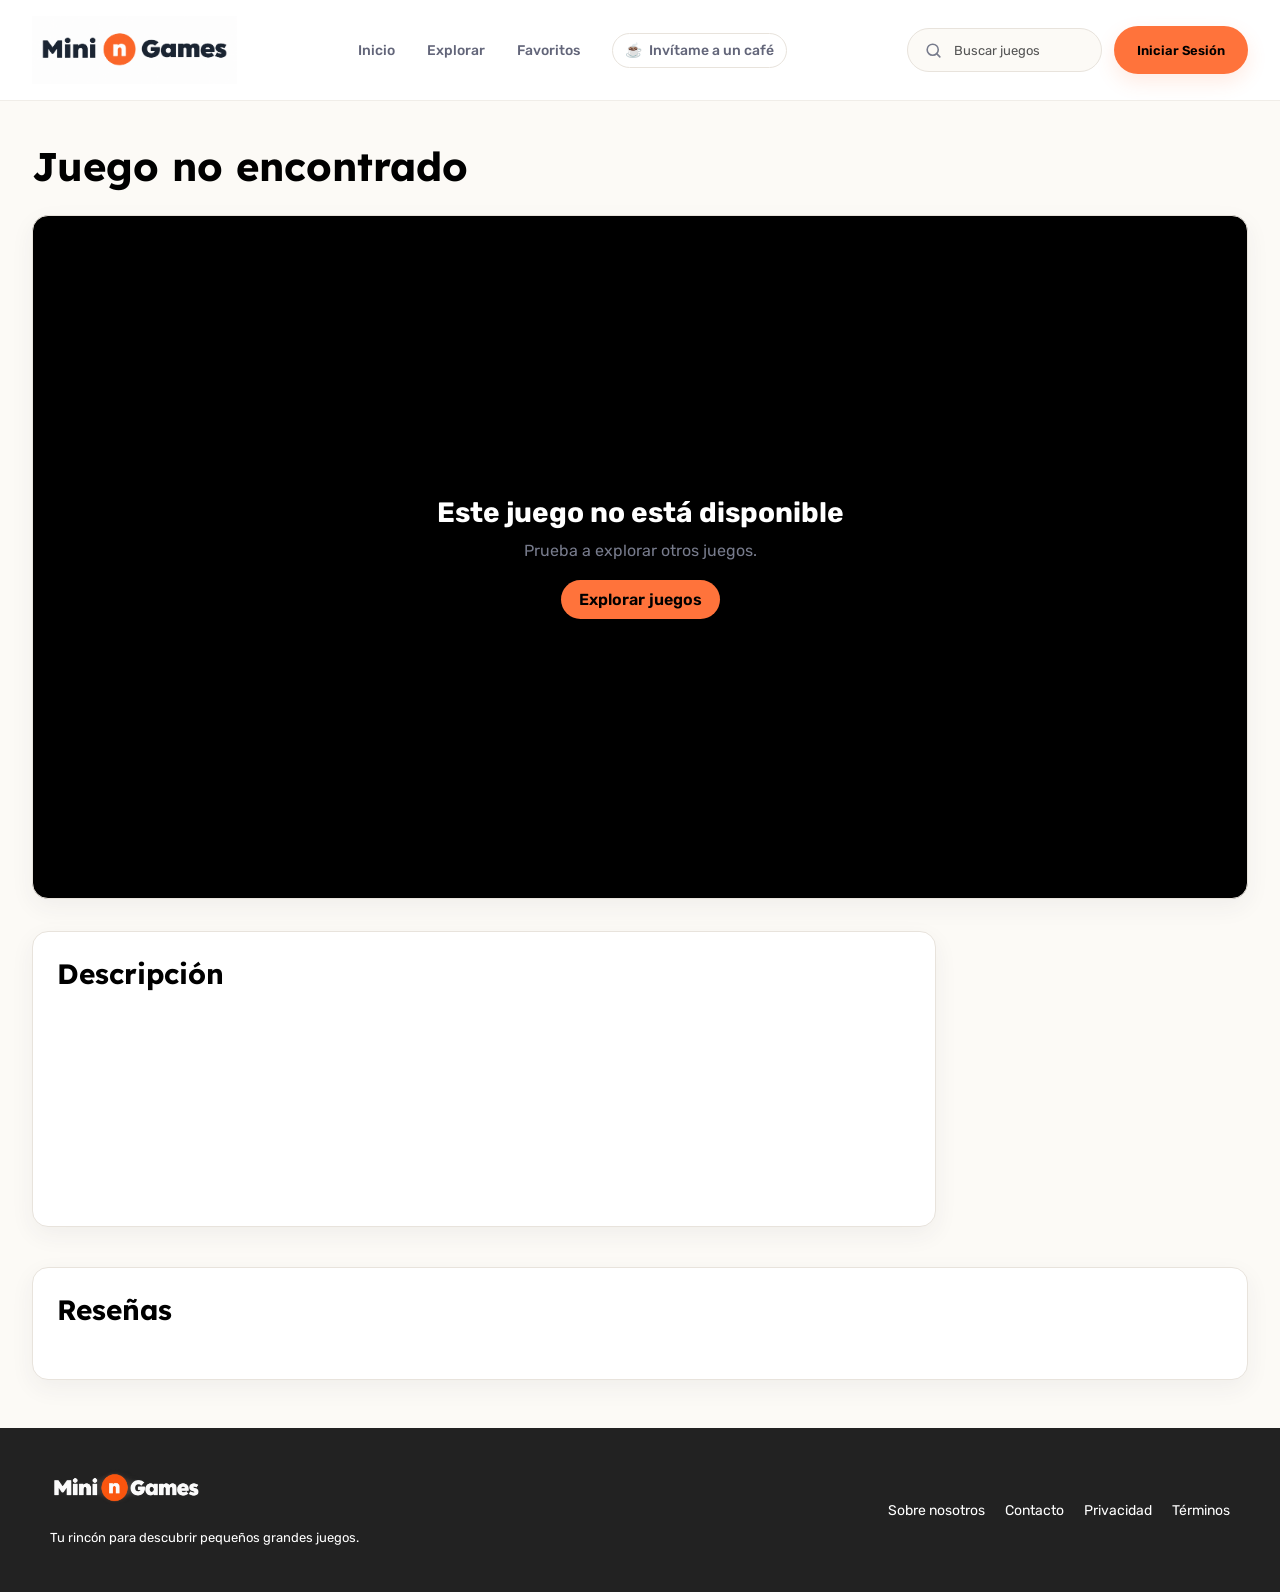
==== commit 504e834e: "Entrega final con documentacion" ====
--- a/html/BlankGame.html
+++ b/html/BlankGame.html
@@ -38,23 +38,26 @@
             action="./gameBrowser.html"
             method="get"
           >
-            <svg
-              class="search-icon"
-              xmlns="http://www.w3.org/2000/svg"
-              width="19"
-              height="19"
-              viewBox="0 0 24 24"
-              fill="none"
-              stroke="currentColor"
-              stroke-width="2"
-              stroke-linecap="round"
-              stroke-linejoin="round"
-              aria-hidden="true"
-            >
-              <circle cx="11" cy="11" r="7"></circle>
-              <path d="m20 20-4-4"></path>
-            </svg>
+            <label class="search-icon-label" for="header-search-input">
+              <svg
+                class="search-icon"
+                xmlns="http://www.w3.org/2000/svg"
+                width="19"
+                height="19"
+                viewBox="0 0 24 24"
+                fill="none"
+                stroke="currentColor"
+                stroke-width="2"
+                stroke-linecap="round"
+                stroke-linejoin="round"
+                aria-hidden="true"
+              >
+                <circle cx="11" cy="11" r="7"></circle>
+                <path d="m20 20-4-4"></path>
+              </svg>
+            </label>
             <input
+              id="header-search-input"
               type="search"
               name="q"
               placeholder="Buscar juegos"
--- a/CSS/colors.css
+++ b/CSS/colors.css
@@ -2,6 +2,7 @@
   --color-primary: #ff733b;
   --color-primary-hover: #ed622e;
   --color-primary-hover-alt: #e95f2c;
+  --color-primary-text: #b5451c;
   --color-primary-subtle: rgba(255, 115, 59, 0.14);
   --color-primary-focus: rgb(255 115 59 / 12%);
   --color-primary-shadow: rgb(255 115 59 / 14%);
@@ -171,7 +172,7 @@
 }
 
 .section-header a {
-  color: var(--color-primary);
+  color: var(--color-primary-text);
 }
 
 .game-card {
@@ -255,11 +256,21 @@
 }
 
 .carousel-dot {
+  border: 0;
+  background: var(--color-transparent);
+}
+
+.carousel-dot.active {
+  border: 0;
+  background: var(--color-transparent);
+}
+
+.carousel-dot::before {
   border: 1px solid var(--color-white);
   background: var(--color-transparent);
 }
 
-.carousel-dot.active {
+.carousel-dot.active::before {
   border-color: var(--color-primary);
   background: var(--color-primary);
 }
--- a/CSS/index.css
+++ b/CSS/index.css
@@ -175,6 +175,16 @@
   flex-shrink: 0;
 }
 
+.search-icon-label {
+  display: flex;
+  flex: 0 0 24px;
+  align-items: center;
+  justify-content: center;
+  width: 24px;
+  height: 24px;
+  cursor: pointer;
+}
+
 .header-search input {
   width: 100%;
   min-width: 0;
@@ -669,7 +679,7 @@
 
 .home-intro p {
   margin: 0;
-  color: var(--color-muted);
+  color: var(--color-nav-text);
 }
 
 .carousel-details h2 {
@@ -787,16 +797,32 @@
 }
 
 .carousel-dot {
+  display: flex;
+  align-items: center;
+  justify-content: center;
+  width: 24px;
+  height: 24px;
+  padding: 0;
+  border: 0;
+  background: var(--color-transparent);
+  border-radius: 50%;
+  cursor: pointer;
+}
+
+.carousel-dot::before {
+  display: block;
   width: 10px;
   height: 10px;
   border-radius: 50%;
-  cursor: pointer;
+  content: "";
   transition:
     background-color 0.2s ease,
     transform 0.2s ease;
 }
 
-.carousel-dot.active {
+.carousel-dot.active::before {
+  border-color: var(--color-primary);
+  background: var(--color-primary);
   transform: scale(1.12);
 }
 
@@ -812,7 +838,7 @@
 
   .carousel-slide {
     grid-template-columns: 1fr;
-    grid-template-rows: 215px 22px minmax(0, 1fr);
+    grid-template-rows: 215px 24px minmax(0, 1fr);
   }
 
   .carousel-details {
@@ -835,7 +861,7 @@
     top: 215px;
     bottom: auto;
     width: 100%;
-    height: 22px;
+    height: 24px;
   }
 
   .carousel-prev {
